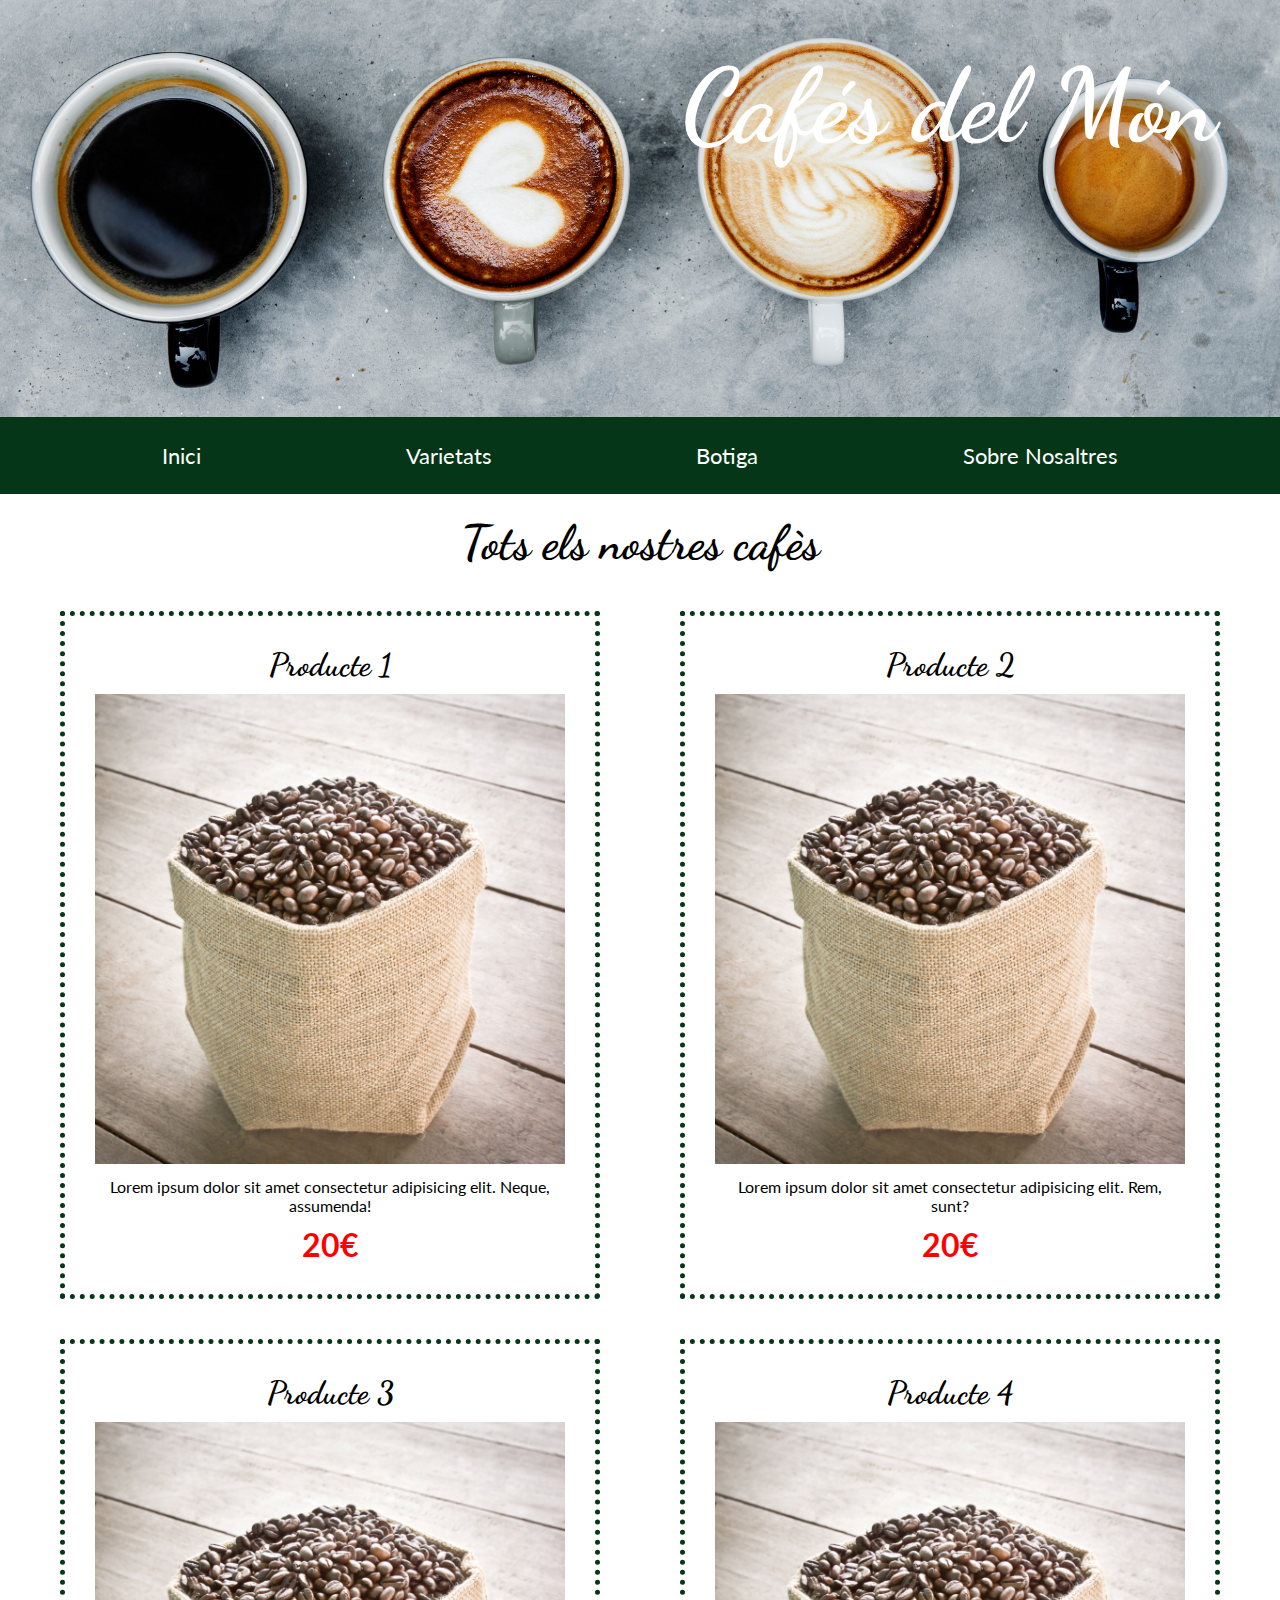
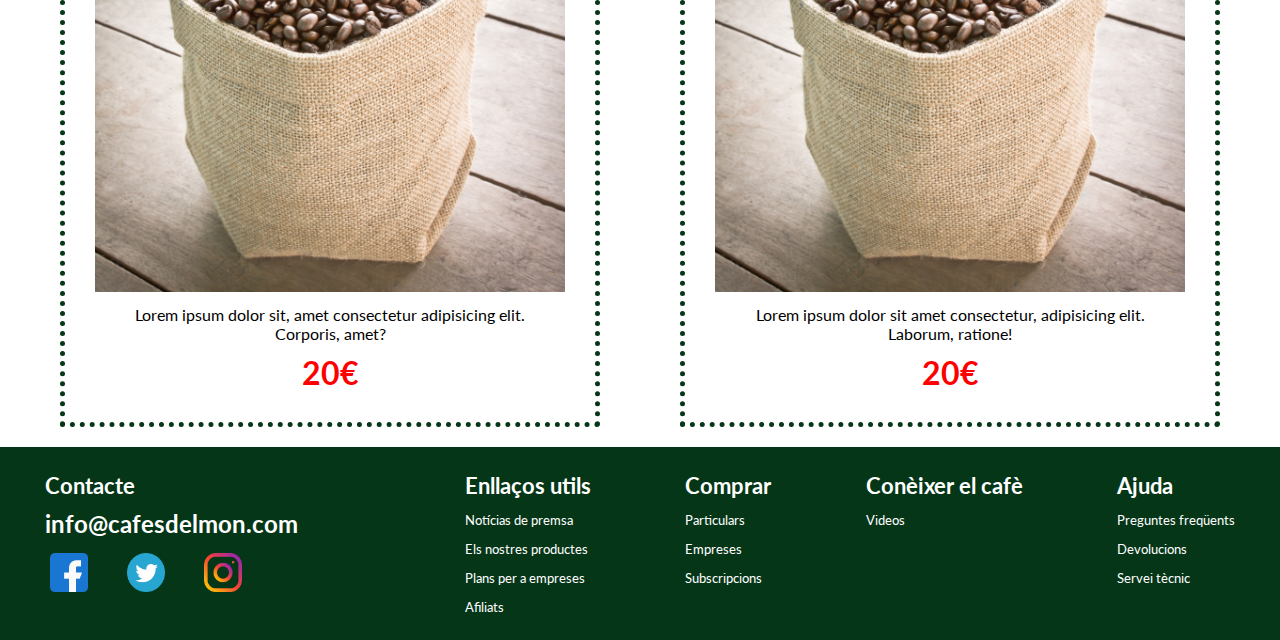
==== botiga.html @ ec67858d "avance de clase 21-2-24 evaluacion continua parte 2" ====
<!DOCTYPE html>
<html lang="ca">

<head>
    <meta charset="UTF-8">
    <meta name="viewport" content="width=device-width, initial-scale=1.0">
    <title>Cafés del Món</title>
    <link rel="stylesheet" href="css/style.css">
    <link rel="stylesheet" href="css/botiga.css">
    <link rel="shortcut icon" href="img/favicon.ico" type="image/x-icon">

    <meta name="author" content="Danilo">
    <meta name="description" content="¡El millor catàleg de cafès del món!">
    <meta name="keywords" content="Cafe, café, cafè, caffe, caffè, coffee, cafes, cafés, cafès">
    <meta name="copyright" content="Danilo">
    <meta name="robots" content="noindex">
</head>

<body>
    <header>
        <div>
            <img class="botiga" src="img/tienda.png"
                alt="tors de persona amb paquets de cafè a les mans i sacs de cafe al fons">
            <h1>Cafés del Món</h1>
        </div>
    </header>
    <nav>
        <ul class="width-content">
            <li><a href="index.html">Inici</a></li>
            <li><a href="varietats.html">Varietats</a></li>
            <li><a href="botiga.html">Botiga</a></li>
            <li><a href="nosaltres.html">Sobre Nosaltres</a></li>
        </ul>
    </nav>

    <main>
        <section>
            <h2>Tots els nostres cafès</h2>
            <div class="section-botiga width-content">

                <article class="producto">
                    <h3>Producte 1</h3>
                    <figure>
                        <img src="img/botiga/producto_1.jpg" alt="">
                        <figcaption>Lorem ipsum dolor sit amet consectetur adipisicing elit. Neque, assumenda!</figcaption>
                    </figure>
                    <p>20€</p>
                </article>

                <article class="producto">
                    <h3>Producte 2</h3>
                    <figure>
                        <img src="img/botiga/producto_1.jpg" alt="">
                        <figcaption>Lorem ipsum dolor sit amet consectetur adipisicing elit. Rem, sunt?</figcaption>
                    </figure>
                    <p>20€</p>
                </article>

                <article class="producto">
                    <h3>Producte 3</h3>
                    <figure>
                        <img src="img/botiga/producto_1.jpg" alt="">
                        <figcaption>Lorem ipsum dolor sit, amet consectetur adipisicing elit. Corporis, amet?</figcaption>
                    </figure>
                    <p>20€</p>
                </article>

                <article class="producto">
                    <h3>Producte 4</h3>
                    <figure>
                        <img src="img/botiga/producto_1.jpg" alt="">
                        <figcaption>Lorem ipsum dolor sit amet consectetur, adipisicing elit. Laborum, ratione!</figcaption>
                    </figure>
                    <p>20€</p>
                </article>
            </div>

        </section>
    </main>

    <footer>
        <div class="width-content">
            <ul class="contacto-footer">
                <li><span>Contacte</span></li>
                <li><span class="email">info@cafesdelmon.com</span></li>
                <li>
                    <ul class="logos-redes">
                        <li><a href="https://facebook.com" target="_blank"><img class="redes" src="logos/facebook.png"
                                    alt="Logo facebook"></a></li>
                        <li><a href="https://twitter.com/" target="_blank"><img class="redes" src="logos/twitter.png"
                                    alt="Logo twitter"></a></li>
                        <li><a href="https://instagram.com" target="_blank"><img class="redes" src="logos/instagram.png"
                                    alt="Logo instagram"></a></li>
                    </ul>

                </li>
            </ul>
            <div class="selector-footer">
                <ul>
                    <li><span>Enllaços utils</span></li>
                    <li><a href="#">Notícias de premsa</a></li>
                    <li><a href="#">Els nostres productes</a></li>
                    <li><a href="#">Plans per a empreses</a></li>
                    <li><a href="#">Afiliats</a></li>
                </ul>
                <ul>
                    <li><span>Comprar</span></li>
                    <li><a href="#">Particulars</a></li>
                    <li><a href="#">Empreses</a></li>
                    <li><a href="#">Subscripcions</a></li>
                </ul>
                <ul>
                    <li><span>Conèixer el cafè</span></li>
                    <li><a href="#">Videos</a></li>
                </ul>
                <ul>
                    <li><span>Ajuda</span></li>
                    <li><a href="#">Preguntes freqüents</a></li>
                    <li><a href="#">Devolucions</a></li>
                    <li><a href="#">Servei tècnic</a></li>
                </ul>
            </div>
        </div>
    </footer>

</body>

</html>
---- css/style.css ----
@import url('https://fonts.googleapis.com/css2?family=Dancing+Script:wght@400..700&family=Lato:ital,wght@0,100;0,300;0,400;0,700;0,900;1,100;1,300;1,400;1,700;1,900&display=swap');

* {
    margin: 0;
    padding: 0;
    font-family: "Lato", sans-serif;
    box-sizing: border-box;
}

:root {
    --color-back: #053617;
    --color-claro: white;
    --color-emphasis: red;
    --font-titulos: "Dancing Script", cursive;
    --width-content: 1200px;
    --h1-size: 8vw;
    --h2-size: 3rem;
    --p-size: 1.4rem;
}

/* globales */

.width-content {
    max-width: var(--width-content);
    margin: 0 auto;
}

li {
    list-style: none;
    color: var(--color-claro);
    padding: 5px;

}

/* titulos */

h1, h2, h3 {
    font-family: var(--font-titulos);

}

h1 {
    font-size: var(--h1-size);
    color: var(--color-claro);
    z-index: 2;
    position: absolute;
    right: 5%;
    top: 5%;
}

h2 {
    font-size: var(--h2-size);
}

/* header */

header div {
    display: flex;
}

picture img {
    width: 100vw;
}


/* nav-bar */

nav {
    position: sticky;
    top: 0px;
    background-color: var(--color-back);
    margin-top: -5px;
}

nav ul {
    display: flex;
    justify-content: space-around;
    padding: 20px;
}

nav a {
    color: var(--color-claro);
    text-decoration: none;
    font-size: var(--p-size);
}

nav a:hover {
    text-decoration: overline;
}

/* main */
/* section cafes */

.card {
    display: flex;
    align-items: center;
    max-width: var(--width-content);
    margin: 0 auto;
}

.card img,
video {
    width: 50%;
}

.card div {
    width: 50%;
    padding: 20px;
}

main p {
    font-size: var(--p-size);
}

.back-verde {
    background-color: var(--color-back);
}

.back-verde p {
    color: var(--color-claro);
}

.back-verde h2 {
    color: var(--color-claro);
}

/* section opinion */

.opinion {
    display: flex;
    flex-direction: column;
    align-items: center;
    padding: 20px;
}

.opinion h2 {
    margin: 20px auto;
}

.opinion div {
    display: flex;
    justify-content: space-between;

}

.opinion div>article {
    display: flex;
    flex-direction: column;
    width: 28%;
    margin: 20px;
    align-items: flex-end;

}

p span {
    color: red;
    font-weight: bold;
    font-size: var(--p-size);
}

/* footer */

footer {
    background-color: var(--color-back);
    padding: 20px;
}

footer>div {
    display: flex;
    justify-content: space-between;

}

footer a {
    color: var(--color-claro);
    text-decoration: none;
    font-size: 0.8rem;
}

footer a:hover {
    text-decoration: overline;

}


.contacto-footer {
    color: var(--color-claro);
}

.selector-footer {
    display: flex;
    width: 65%;
    justify-content: space-between;
}

.email {
    color: var(--color-claro);
    font-size: 1.5rem;
}

.logos-redes {
    display: flex;
    width: 80%;
    justify-content: space-between;
}

.redes {
    width: 3vw;
}

.redes:hover {
    width: 4vw;
}

ul span {
    font-size: var(--p-size);
    font-weight: bold;
}
---- css/botiga.css ----
/* header */

.botiga {
    width: 100vw;
}

/* main */

h2 {
    text-align: center;
    margin: 20px;
}

h3 {
    font-size: 2rem;
    margin-bottom: 10px;
}

.section-botiga {
    display: flex;
    flex-wrap: wrap;
    justify-content: space-between;
    text-align: center;
}

.producto {
    width: 45%;
    padding: 30px;
    margin: 20px;
    display: flex;
    flex-direction: column;
    border: 5px dotted var(--color-back);
}

.producto:hover {
    color: var(--color-claro);
    background-color: var(--color-back);
}

.producto img {
    width: 100%;
    object-fit: cover;
}

figcaption {
    margin: 10px;
}

.producto p {
    font-size: 2rem;
    color: var(--color-emphasis);
    font-weight: bold;
}
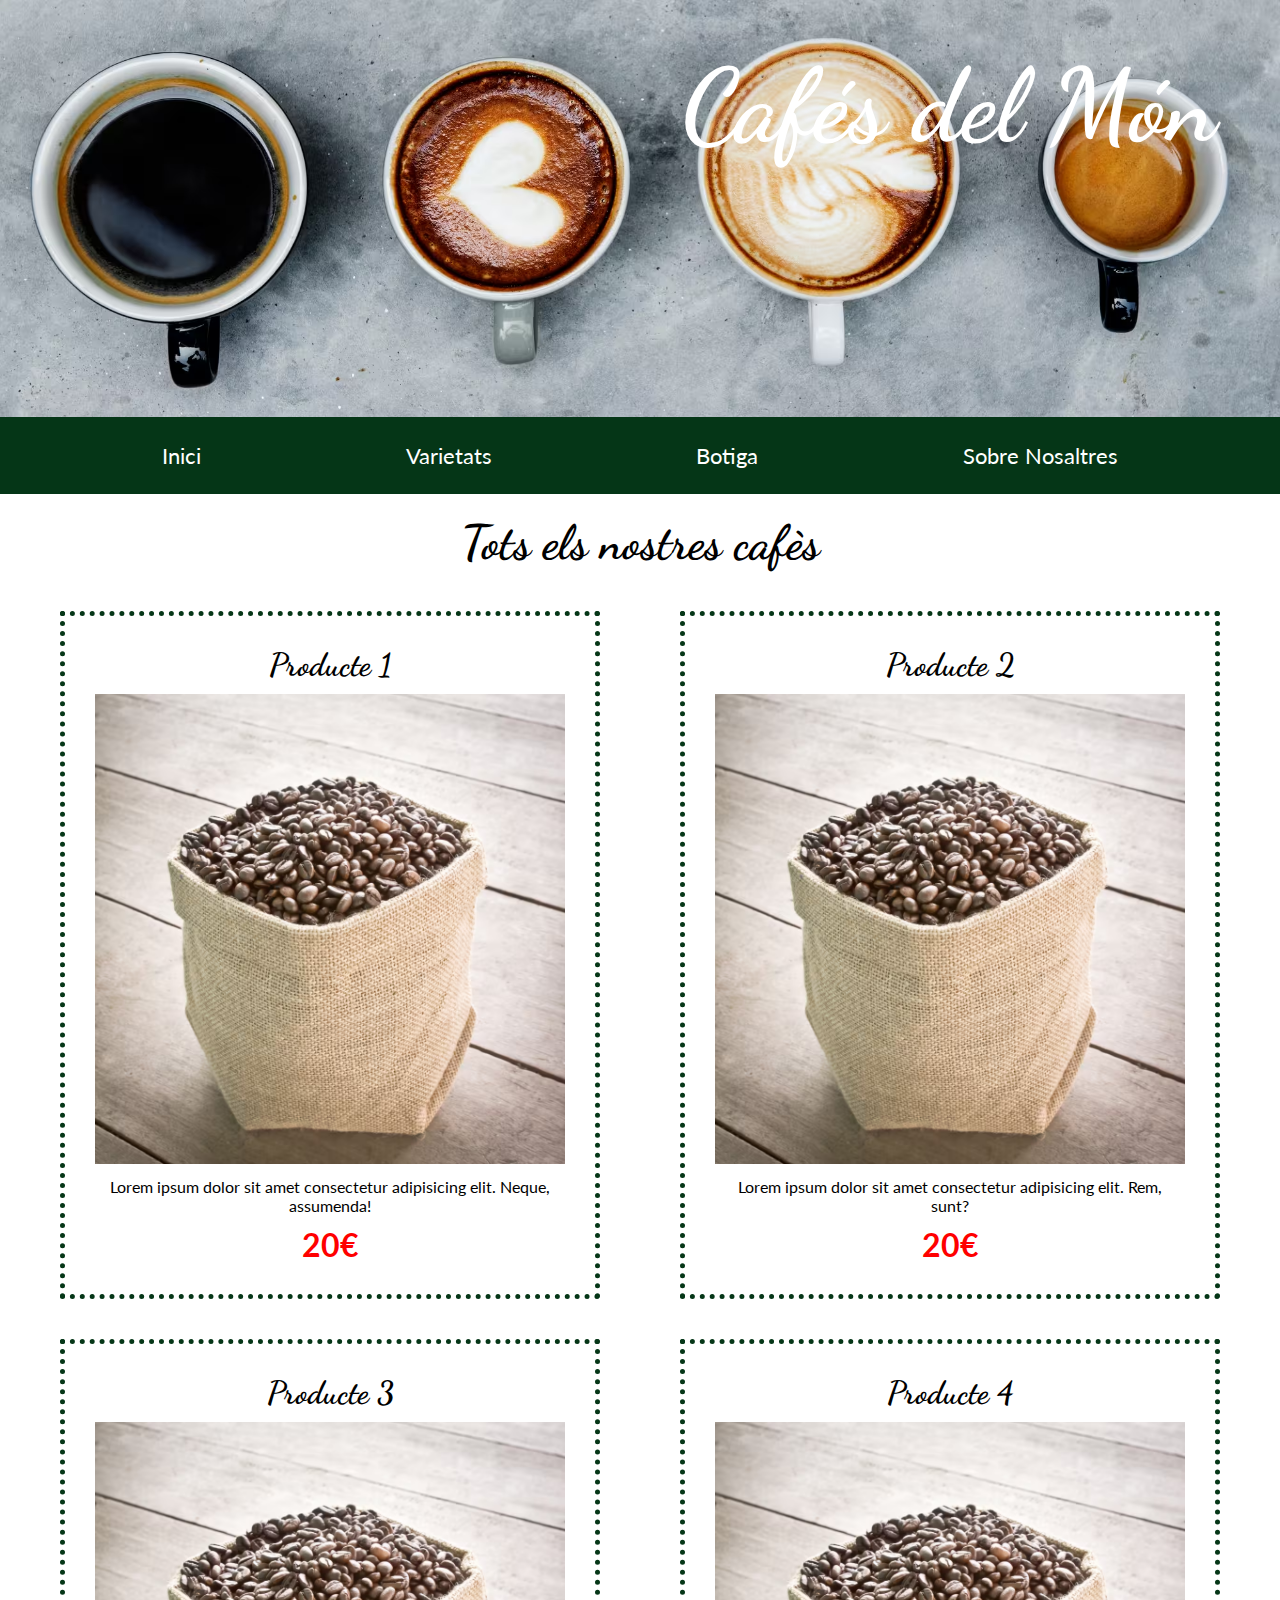
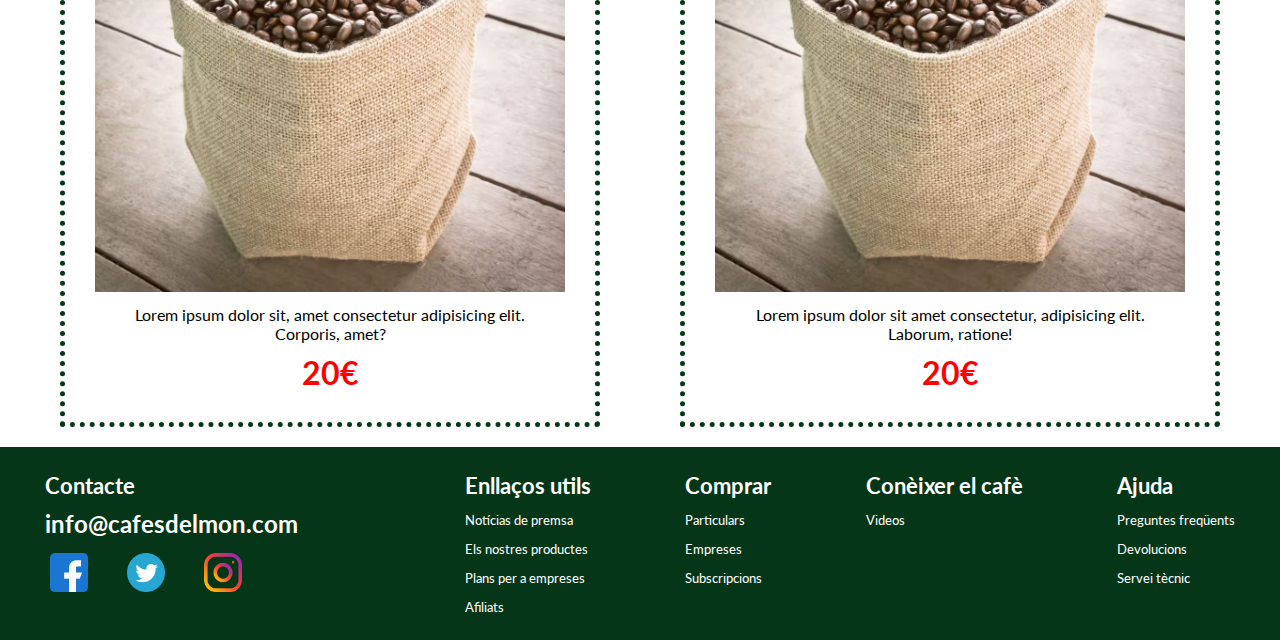
==== commit 0113375b: "Actualizacion a responsive clase 26-2-2024" ====
--- a/botiga.html
+++ b/botiga.html
@@ -19,7 +19,7 @@
 <body>
     <header>
         <div>
-            <img class="botiga" src="img/tienda.png"
+            <img class="botiga" src="img/tienda.avif"
                 alt="tors de persona amb paquets de cafè a les mans i sacs de cafe al fons">
             <h1>Cafés del Món</h1>
         </div>
@@ -41,7 +41,7 @@
                 <article class="producto">
                     <h3>Producte 1</h3>
                     <figure>
-                        <img src="img/botiga/producto_1.jpg" alt="">
+                        <img src="img/botiga/producto_1.avif" alt="">
                         <figcaption>Lorem ipsum dolor sit amet consectetur adipisicing elit. Neque, assumenda!</figcaption>
                     </figure>
                     <p>20€</p>
@@ -50,7 +50,7 @@
                 <article class="producto">
                     <h3>Producte 2</h3>
                     <figure>
-                        <img src="img/botiga/producto_1.jpg" alt="">
+                        <img src="img/botiga/producto_1.avif" alt="">
                         <figcaption>Lorem ipsum dolor sit amet consectetur adipisicing elit. Rem, sunt?</figcaption>
                     </figure>
                     <p>20€</p>
@@ -59,7 +59,7 @@
                 <article class="producto">
                     <h3>Producte 3</h3>
                     <figure>
-                        <img src="img/botiga/producto_1.jpg" alt="">
+                        <img src="img/botiga/producto_1.avif" alt="">
                         <figcaption>Lorem ipsum dolor sit, amet consectetur adipisicing elit. Corporis, amet?</figcaption>
                     </figure>
                     <p>20€</p>
@@ -68,7 +68,7 @@
                 <article class="producto">
                     <h3>Producte 4</h3>
                     <figure>
-                        <img src="img/botiga/producto_1.jpg" alt="">
+                        <img src="img/botiga/producto_1.avif" alt="">
                         <figcaption>Lorem ipsum dolor sit amet consectetur, adipisicing elit. Laborum, ratione!</figcaption>
                     </figure>
                     <p>20€</p>
--- a/css/style.css
+++ b/css/style.css
@@ -1,3 +1,5 @@
+/* globales */
+
 @import url('https://fonts.googleapis.com/css2?family=Dancing+Script:wght@400..700&family=Lato:ital,wght@0,100;0,300;0,400;0,700;0,900;1,100;1,300;1,400;1,700;1,900&display=swap');
 
 * {
@@ -18,7 +20,6 @@
     --p-size: 1.4rem;
 }
 
-/* globales */
 
 .width-content {
     max-width: var(--width-content);
@@ -34,7 +35,9 @@
 
 /* titulos */
 
-h1, h2, h3 {
+h1,
+h2,
+h3 {
     font-family: var(--font-titulos);
 
 }
@@ -215,4 +218,93 @@
 ul span {
     font-size: var(--p-size);
     font-weight: bold;
+}
+
+@media (width < 768px) {
+
+
+    header div {
+        justify-content: center;
+    }
+
+    h1 {
+        right: auto;
+    }
+
+    nav a {
+        font-size: 1rem;
+    }
+
+    .card {
+        flex-direction: column;
+        padding: 20px 0;
+    }
+    
+    .card img,
+    video {
+        width: 80%;
+    }
+    
+    .card div {
+        width: 90%;
+    }
+
+    .opinion div {
+        flex-direction: column;
+    }
+    .opinion div>article {
+        display: flex;
+        flex-direction: column;
+        width: 90%;
+        margin: 20px;
+        align-items: flex-end;
+    
+    }
+
+    footer>div {
+        flex-direction: column;
+        align-items: center;
+    }
+
+    .contacto-footer {
+        display: flex;
+        justify-content: space-around;
+        align-items: center;
+        width: 100%;
+    }
+
+    .selector-footer {
+        width: 100%;
+    }
+
+    ul span {
+        font-size: 0.8rem;
+    }
+
+    .email {
+        color: var(--color-claro);
+        font-size: 0.8rem;
+    }
+    
+    .logos-redes {
+        width: 40%;
+    }
+    
+    .redes {
+        width: 5vw;
+    }
+
+}
+
+@media (500px > width) {
+
+    .selector-footer {
+        flex-wrap: wrap;
+    }
+
+    .selector-footer ul {
+        width: 50%;
+        margin: 15px 0;
+        text-align: center;
+    }
 }